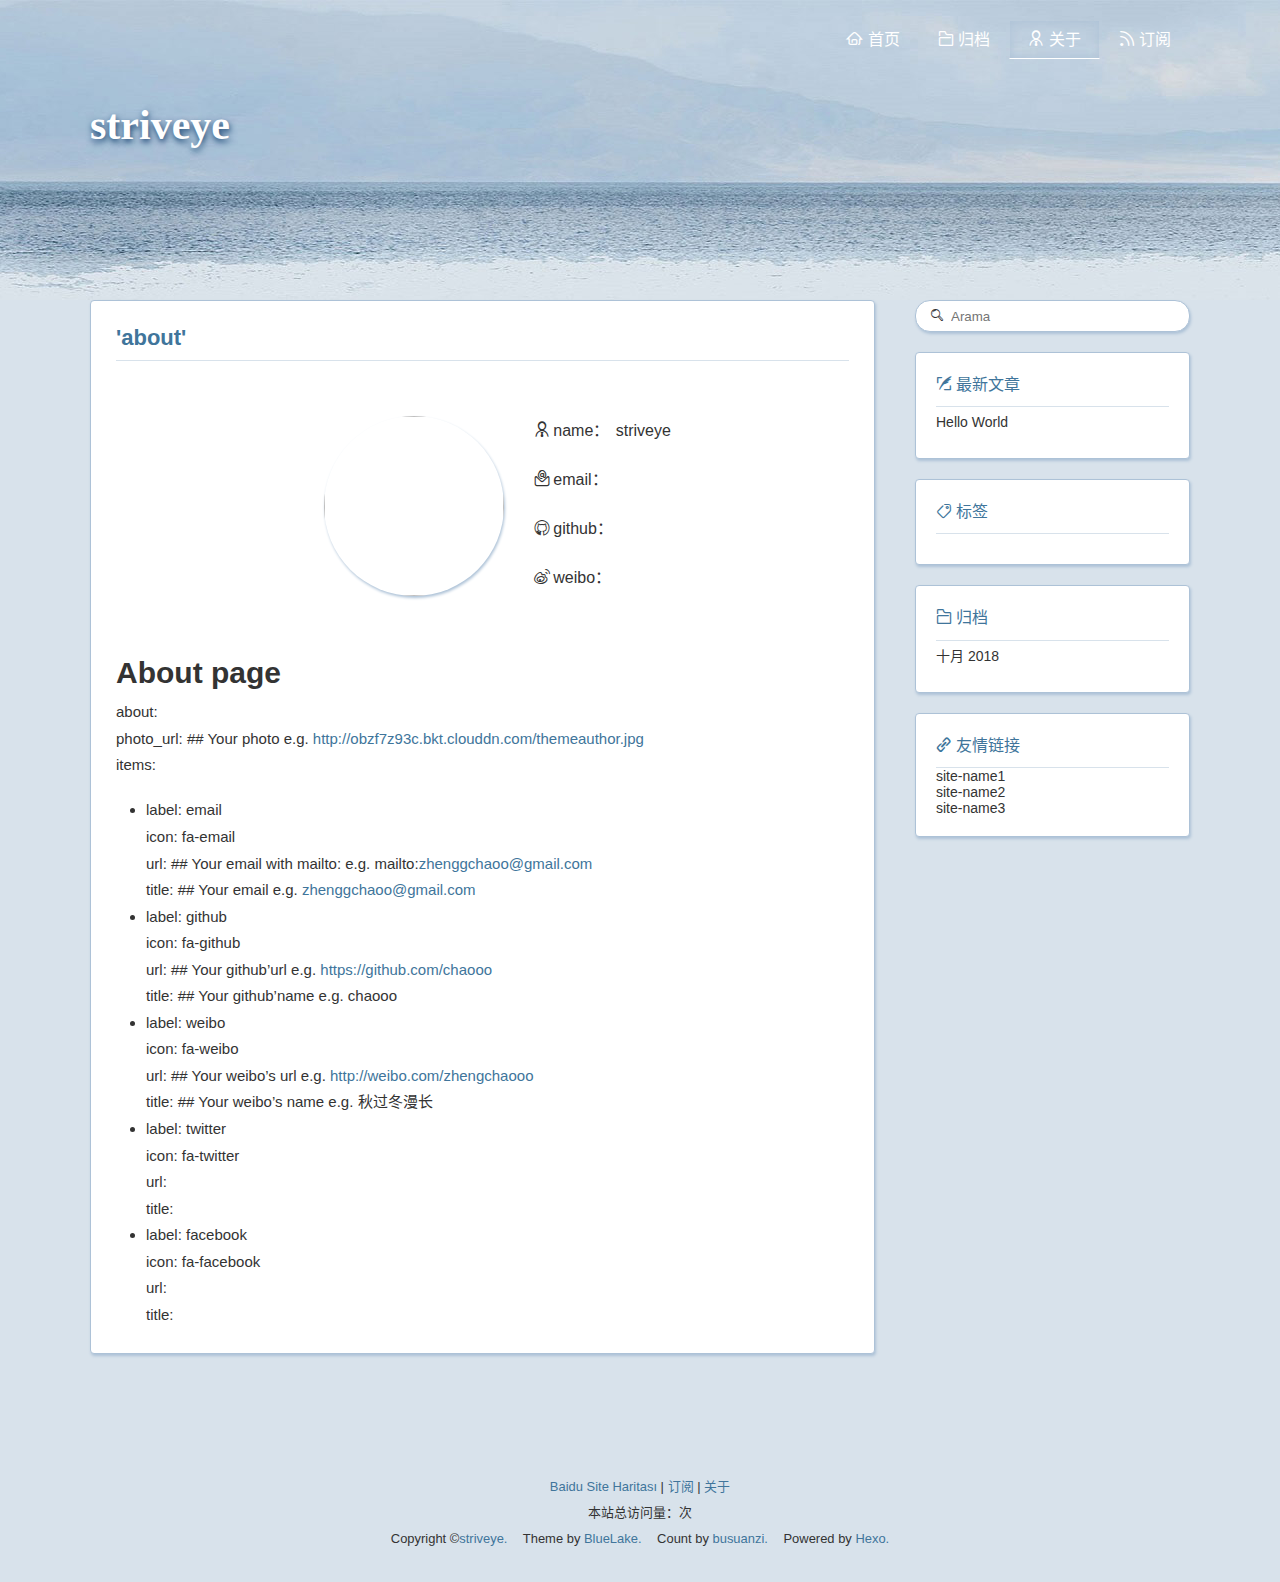
==== about/index.html @ 10cd6c16 "Site updated: 2018-10-19 15:38:02" ====
<!DOCTYPE html><html lang="zh-CN"><head><meta http-equiv="content-type" content="text/html; charset=utf-8"><meta content="width=device-width, initial-scale=1.0, maximum-scale=1.0, user-scalable=0" name="viewport"><meta content="yes" name="apple-mobile-web-app-capable"><meta content="black-translucent" name="apple-mobile-web-app-status-bar-style"><meta content="telephone=no" name="format-detection"><meta name="description"><meta name="keywords" content="java, js, javascript, css, jquery, vue, 算法,"><title>'about' | striveye</title><link rel="stylesheet" type="text/css" href="//fonts.neworld.org/css?family=Source+Code+Pro"><link rel="stylesheet" type="text/css" href="/css/style.css?v=2.0.1"><link rel="stylesheet" type="text/css" href="/css/highlight.css?v=2.0.1"><link rel="Shortcut Icon" href="/favicon.ico"><link rel="bookmark" href="/favicon.ico"><link rel="apple-touch-icon" href="/apple-touch-icon.png"><link rel="apple-touch-icon-precomposed" href="/apple-touch-icon.png"></head><body><div class="body_container"><div id="header"><div class="site-name"><h1 class="hidden">'about'</h1><a id="logo" href="/.">striveye</a><p class="description"></p></div><div id="nav-menu"><a href="/."><i class="fa fa-home"> 首页</i></a><a href="/archives/"><i class="fa fa-archive"> 归档</i></a><a href="/about/" class="current"><i class="fa fa-user"> 关于</i></a><a href="/atom.xml"><i class="fa fa-rss"> 订阅</i></a></div><div id="search-form"><div id="result-mask" class="hide"></div><label><input id="search-key" type="text" autocomplete="off" placeholder="Arama"></label><div id="result-wrap" class="hide"><div id="search-result"></div></div><div class="hide"><template id="search-tpl"><div class="item"><a href="/{path}" title="{title}"><div class="title">{title}</div><div class="time">{date}</div><div class="tags">{tags}</div></a></div></template></div></div></div><div id="layout" class="layout-g"><div class="layout-l"><div class="content_container"><div class="post"><h1 class="post-title">'about'</h1><div class="post-content"><div class="author-page"><a href="javascript:;" class="photo"><img src="http://obzf7z93c.bkt.clouddn.com/themeauthor.jpg"></a><div class="author"><p><i class="fa fa-user">name：</i>striveye</p><p><i class="fa fa-email">email：</i><a target="_blank"></a></p><p><i class="fa fa-github">github：</i><a target="_blank"></a></p><p><i class="fa fa-weibo">weibo：</i><a target="_blank"></a></p></div></div><h1 id="About-page"><a href="#About-page" class="headerlink" title="About page"></a>About page</h1><p>about:<br>  photo_url: ## Your photo e.g. <a href="http://obzf7z93c.bkt.clouddn.com/themeauthor.jpg" target="_blank" rel="noopener">http://obzf7z93c.bkt.clouddn.com/themeauthor.jpg</a><br>  items:</p>
<ul>
<li>label: email<br>icon: fa-email<br>url: ## Your email with mailto: e.g.  mailto:<a href="mailto:zhenggchaoo@gmail.com" target="_blank" rel="noopener">zhenggchaoo@gmail.com</a><br>title: ## Your email e.g.  <a href="mailto:zhenggchaoo@gmail.com" target="_blank" rel="noopener">zhenggchaoo@gmail.com</a></li>
<li>label: github<br>icon: fa-github<br>url: ## Your github’url e.g.  <a href="https://github.com/chaooo" target="_blank" rel="noopener">https://github.com/chaooo</a><br>title: ## Your github’name e.g.  chaooo</li>
<li>label: weibo<br>icon: fa-weibo<br>url: ## Your weibo’s url e.g.  <a href="http://weibo.com/zhengchaooo" target="_blank" rel="noopener">http://weibo.com/zhengchaooo</a><br>title: ## Your weibo’s name e.g.  秋过冬漫长</li>
<li>label: twitter<br>icon: fa-twitter<br>url:<br>title:</li>
<li>label: facebook<br>icon: fa-facebook<br>url:<br>title:</li>
</ul>
</div><div id="comments"></div></div></div></div><div class="layout-r"><div id="sidebar"><div class="search-pla"></div><div class="widget"><div class="widget-title"><i class="fa fa-xie"> 最新文章</i></div><ul class="post-list"><li class="post-list-item"><a class="post-list-link" href="/2018/10/17/hello-world/">Hello World</a></li></ul></div><div class="widget"><div class="widget-title"><i class="fa fa-biao"> 标签</i></div><div class="tagcloud"></div></div><div class="widget"><div class="widget-title"><i class="fa fa-archive"> 归档</i></div><ul class="archive-list"><li class="archive-list-item"><a class="archive-list-link" href="/archives/2018/10/">十月 2018</a></li></ul></div><div class="widget"><div class="widget-title"><i class="fa fa-you"> 友情链接</i></div><ul></ul><a href="http://www.example1.com/" title="site-name1" target="_blank">site-name1</a><ul></ul><a href="http://www.example2.com/" title="site-name2" target="_blank">site-name2</a><ul></ul><a href="http://www.example3.com/" title="site-name3" target="_blank">site-name3</a></div></div></div></div><a id="totop" href="#top"></a><div id="footer"><div class="footer-info"><p><a href="/baidusitemap.xml">Baidu Site Haritası</a> |  <a href="/atom.xml">订阅</a> |  <a href="/about/">关于</a></p><p>本站总访问量：<i id="busuanzi_container_site_pv"><i id="busuanzi_value_site_pv"></i></i>次</p><p><span> Copyright &copy;<a href="/." rel="nofollow">striveye.</a></span><span> Theme by<a rel="nofollow" target="_blank" href="https://github.com/chaooo/hexo-theme-BlueLake"> BlueLake.</a></span><span> Count by<a href="http://busuanzi.ibruce.info/"> busuanzi.</a></span><span> Powered by<a rel="nofollow" target="_blank" href="https://hexo.io"> Hexo.</a></span></p></div></div></div><script src="https://dn-lbstatics.qbox.me/busuanzi/2.3/busuanzi.pure.mini.js" async></script><script type="text/javascript" src="/js/search.json.js?v=2.0.1"></script><script type="text/javascript" src="/js/totop.js?v=2.0.1" async></script><script>window._bd_share_config={"common":{"bdSnsKey":{},"bdText":"","bdMini":"2","bdMiniList":["mshare","weixin","tsina","qzone","linkedin","fbook","twi","print","renren","sqq","evernotecn","bdysc","tqq","tqf","bdxc","kaixin001","tieba","douban","bdhome","thx","ibaidu","meilishuo","mogujie","diandian","huaban","duitang","hx","fx","youdao","sdo","qingbiji","people","xinhua","mail","isohu","yaolan","wealink","ty","iguba","h163","copy"],"bdPic":"","bdStyle":"1","bdSize":"16"},"share":{},"image":{"viewList":["tsina","qzone","weixin","fbook","twi","linkedin","youdao","evernotecn","mshare"],"viewText":"分享到：","viewSize":"16"},"selectShare":{"bdContainerClass":null,"bdSelectMiniList":["tsina","qzone","weixin","fbook","twi","linkedin","youdao","evernotecn","mshare"]}};with(document)0[(getElementsByTagName('head')[0]||head).appendChild(createElement('script')).src='http://bdimg.share.baidu.com/static/api/js/share.js?v=89860593.js?cdnversion='+~(-new Date()/36e5)];
</script></body></html>
---- css/style.css ----
body,dl,dt,dd,ul,ol,li,h1,h2,h3,h4,h5,h6,p,img,blockquote,button,pre,fieldset,form,input,select,option{margin:0;padding:0;border:0}h1,h2,h3,h4,h5,h6{font-weight:bold;overflow:hidden}s,i,u,em{font-style:normal}img,button{border:none}form,input,select,option{outline:none}input:-webkit-autofill{-webkit-box-shadow:0 0 0 1000px #fff inset}div{box-sizing:border-box}a,button.submit{color:#40759b;text-decoration:none;-webkit-transition:all .1s ease-in;-moz-transition:all .1s ease-in;-o-transition:all .1s ease-in;transition:all .1s ease-in}a:focus{outline:none}a:hover,a:active{color:#40759b}.clear{clear:both}.hide{display:none;opacity:0;height:0}blockquote,.stressed{-moz-box-sizing:border-box;box-sizing:border-box;margin:1.5em 0 1.5em 1em;padding:10px;color:#555;border:1px solid #e6e6e6;border-left:5px solid #40759b}strong,b,em{font-weight:bold}.hidden1{display:none}@font-face{font-family:"iconfont";src:url("../iconfont/iconfont.eot?t=1478071541360");src:url("../iconfont/iconfont.eot?t=1478071541360#iefix") format('embedded-opentype'),url("../iconfont/iconfont.woff?t=1478071541360") format('woff'),url("../iconfont/iconfont.ttf?t=1478071541360") format('truetype'),url("../iconfont/iconfont.svg?t=1478071541360#iconfont") format('svg')}.fa{font-size:16px;font-style:normal;}.fa:before{font-family:"iconfont" !important;-webkit-font-smoothing:antialiased;-moz-osx-font-smoothing:grayscale;text-rendering:auto}.fa-home:before{content:"\e001"}.fa-gui:before{content:"\e002"}.fa-user:before{content:"\e003"}.fa-rss:before{content:"\e004"}.fa-rili:before{content:"\e005"}.fa-commt:before{content:"\e006"}.fa-sou:before{content:"\e007"}.fa-biao:before{content:"\e008"}.fa-fei:before{content:"\e009"}.fa-archive:before{content:"\e00a"}.fa-you:before{content:"\e00b"}.fa-huo:before{content:"\e00c"}.fa-hit:before{content:"\e00d"}.fa-right:before{content:"\e00e"}.fa-left:before{content:"\e00f"}.fa-xie:before{content:"\e010"}.fa-empty:before{content:"\e011"}.fa-weibo:before{content:"\e012"}.fa-weixin:before{content:"\e013"}.fa-github:before{content:"\e014"}.fa-email:before{content:"\e015"}body{font-family:"Source Code Pro",Tahoma,"Helvetica Neue",Helvetica,"Hiragino Sans GB","Microsoft YaHei Light","Microsoft YaHei","Source Han Sans CN","WenQuanYi Micro Hei",Arial,sans-serif;-webkit-font-smoothing:antialiased;-moz-osx-font-smoothing:grayscale;font-size:14px;color:#333;width:100%;height:100%;background:#d8e2eb url("../img/bg.jpg") no-repeat top center}.layout-g{letter-spacing:-.31em;*letter-spacing:normal;word-spacing:-.43em;*word-spacing:-.43em;text-rendering:optimizespeed;display:-webkit-flex;-webkit-flex-flow:row wrap;display:-ms-flexbox;-ms-flex-flow:row wrap;-ms-align-content:flex-start;-webkit-align-content:flex-start}.layout-l,.layout-r{display:inline-block;*display:inline;zoom:1;letter-spacing:normal;word-spacing:normal;vertical-align:top;text-rendering:auto}.layout-l{width:75%;*width:74.969%}.layout-r{width:25%;*width:24.969%}.body_container{padding:0 50px;max-width:1200px;margin:0 auto}.content_container{padding-right:40px}#header{text-align:left;position:relative;min-height:300px;}#header .site-name{padding-top:100px;}#header .site-name h1{padding:0;margin:0;height:0;overflow:hidden}#header .site-name .description{padding:.6em 0 0;color:#fff;text-shadow:1px 2px 3px #113f6e;white-space:normal;word-wrap:break-word;line-height:26px}#logo{font:bold 42px/1.2 "宋体";white-space:nowrap;color:#fff;text-shadow:1px 3px 6px #113f6e}#nav-menu{margin:20px 0;padding:0;position:absolute;right:0;top:0;}#nav-menu a{display:inline-block;padding:3px 18px 3px;line-height:30px;color:#fff;font-size:16px;border:1px solid transparent;}#nav-menu a:hover,#nav-menu a.current{border-bottom:1px solid #fff;-webkit-box-shadow:0 0 10px #adc2d7 inset;box-shadow:0 0 10px #adc2d7 inset}#sidebar{word-wrap:break-word;-webkit-transition:all .6s ease-in-out;transition:all .6s ease-in-out;}#sidebar .widget{margin-bottom:20px;padding:10px 20px 20px 20px;border-radius:4px;-webkit-box-shadow:1px 2px 3px #adc2d7;box-shadow:1px 2px 3px #adc2d7;border:1px solid #adc2d7;background:#fff;}#sidebar .widget a{color:#333;}#sidebar .widget a:hover{color:#40759b;text-decoration:underline}#sidebar .widget .widget-title,#sidebar .widget .comments-title{color:#40759b;line-height:2.7;margin-top:0;font-size:16px;border-bottom:1px solid #d8e2eb;display:block;font-weight:normal}#sidebar .widget .tagcloud{margin-top:10px;}#sidebar .widget .tagcloud a{line-height:1.5;padding:5px}#sidebar .widget ul,#sidebar .widget ol{list-style:none;padding:0;}#sidebar .widget ul li,#sidebar .widget ol li{list-style:none;margin:5px 0;line-height:1.5;overflow:hidden;white-space:nowrap;text-overflow:ellipsis}#sidebar .widget .category-list-count{padding-left:5px;color:#40759b;}#sidebar .widget .category-list-count:before{content:"("}#sidebar .widget .category-list-count:after{content:")"}#sidebar .search-pla{display:block;height:52px}#search-form{position:absolute;bottom:-52px;right:0;padding:20px 0;color:#333;width:25%;}#search-form label{position:relative;display:block;margin:0;width:100%;height:100%;}#search-form label:before{font-family:"iconfont" !important;content:'\e007';position:absolute;left:15px;top:9px}#search-form input{box-sizing:border-box;height:32px;padding:7px 11px 7px 35px;line-height:16px;width:100%;border-radius:15px;background:#fff;-webkit-box-shadow:1px 2px 3px #adc2d7;box-shadow:1px 2px 3px #adc2d7;border:1px solid #adc2d7}#result-wrap{position:absolute;top:56px;width:120%;left:-50px;box-sizing:content-box;padding:20px;background:#fff;color:#333;border-radius:4px;-webkit-box-shadow:1px 2px 3px #adc2d7;box-shadow:1px 2px 3px #adc2d7;border:1px solid #adc2d7;}#result-wrap:before{content:'';position:absolute;display:inline-block;border-width:0 12px 12px 12px;border-style:solid;border-color:#adc2d7 transparent;left:56px;top:-12px}#result-wrap:after{content:'';position:absolute;display:inline-block;border-width:0 12px 12px 12px;border-style:solid;border-color:#fff transparent;left:56px;top:-10px}#result-mask{position:fixed;left:0;top:0}#search-result{width:100%;box-sizing:content-box;padding-right:20px;margin-right:-20px;max-height:400px;overflow-y:auto;}#search-result .tips{text-align:center;}#search-result .tips .fa{font-size:60px;color:#b3d2ef}#search-result .item{border-top:1px solid #d8e2eb;padding:8px 0;}#search-result .item:first-child{border-top:none}#search-result .item a:hover{text-decoration:none}#search-result .item .title{white-space:nowrap;line-height:1.8;overflow:hidden;white-space:nowrap;text-overflow:ellipsis;font-size:14px;color:#40759b;}#search-result .item .title:hover{text-decoration:underline}#search-result .item .time{text-align:right;font-size:12px}#search-result .item .tags{overflow:hidden;white-space:nowrap;text-overflow:ellipsis;}#search-result .item .tags span{display:inline-block;margin-right:5px;font-size:12px;}#search-result .item .tags span:before{font-family:"iconfont" !important;content:'\e008'}.post{padding:25px;background:#fff;border-radius:4px;-webkit-box-shadow:1px 2px 3px #adc2d7;box-shadow:1px 2px 3px #adc2d7;border:1px solid #adc2d7;margin-bottom:40px;}.post .post-title{margin:0;color:#40759b;text-align:left;border-bottom:1px solid #d8e2eb;padding-bottom:10px;font-weight:bold;font-size:22px;line-height:1.1;}.post .post-title a{color:#40759b;}.post .post-title a:hover{text-decoration:underline}.post .post-meta{padding:0;margin:10px 0 0;color:#333;font-size:14px;line-height:24px;min-height:24px;text-indent:.15em;}.post .post-meta:after{content:'';display:table;clear:both}.post .post-meta span{display:inline-block;height:16px;line-height:16px;margin-right:2px;}.post .post-meta span:after{content:' | '}.post .post-meta span:last-child:after{content:' '}.post .post-meta a{color:#40759b}.post .post-meta a:hover{color:#40759b;border-bottom:1px solid #40759b}.post .post-meta .category:before{font-family:"iconfont" !important;content:"\e002";padding-right:.3em}.post .post-meta .date:before{font-family:"iconfont" !important;content:"\e005";padding-right:.3em}.post .post-meta #busuanzi_value_page_pv{height:16px;line-height:16px;}.post .post-meta #busuanzi_value_page_pv:before{font-family:"iconfont" !important;content:"\e00d";padding-right:.3em}.post .comment-count{float:right;display:inline-block;text-indent:.15em;}.post .comment-count:before{vertical-align:bottom;font-family:"iconfont" !important;content:"\e006";padding-right:.3em}.post .comment-count:hover{color:#40759b;border-bottom:1px solid #40759b}.post .comment-count span:after{content:'';display:none}.post .post-content{clear:left;font-size:15px;line-height:1.77;color:#333;padding-top:15px;text-align:justify;text-justify:distribute;word-break:normal;}.post .post-content h2{font-size:18px}.post .post-content h3{font-size:16px}.post .post-content h4{font-size:14px}.post .post-content h5{font-size:13px}.post .post-content h6{font-size:12px}.post .post-content p{margin:0 0 1.234em;}.post .post-content p code{margin:0 5px;padding:0 5px;font-family:Source Code Pro,Monaco,Menlo,Consolas,monospace;color:#4d4d4c;background:#eee;font-size:.95em}.post .post-content p a{color:#40759b;padding-bottom:2px;word-break:break-all;}.post .post-content p a:hover{text-decoration:underline}.post .post-content p .caption{color:#40759b;display:block;font-size:.9em;margin-top:.1em;position:relative;text-align:center}.post .post-content blockquote p,.post .post-content .stressed p{margin:0}.post .post-content img{max-width:100%;padding:.5em 0;margin:auto;display:block}.post .post-content hr{margin:2.4em auto;border:none;border-top:1px solid #d8e2eb;position:relative}.post .post-content ul,.post .post-content ol{margin:0;padding:0 0 0 2em;}.post .post-content ul code,.post .post-content ol code{margin:0 5px;padding:0 5px;font-family:Source Code Pro,Monaco,Menlo,Consolas,monospace;color:#4d4d4c;background:#eee;font-size:.95em}.post .post-content ul a,.post .post-content ol a{color:#40759b;padding-bottom:2px;word-break:break-all;}.post .post-content ul a:hover,.post .post-content ol a:hover{text-decoration:underline}.post .tags{padding-bottom:.5em;text-align:right;}.post .tags a{margin-right:.5em;}.post .tags a:before{font-family:"iconfont" !important;content:"\e008";padding-right:.3em}.post .post-share::after{content:' ';display:block;clear:both}.post-archive{font-size:15px;line-height:2;padding:2em 0;}.post-archive ul,.post-archive ol,.post-archive li{list-style:none}.post-archive h2{margin:0 0 15px -51px;font-weight:bold;font-size:24px;letter-spacing:-1px;background:#d8e2eb;height:100px;width:100px;border-radius:50%;text-align:center;line-height:100px;color:#5483b1;}.post-archive h2:before{font-family:"iconfont" !important;font-weight:normal;content:"\e005";margin-right:.1em}.archive-wrap{position:relative;border-left:2px solid #d8e2eb;margin-left:140px;padding:3em 0;}.archive-wrap.tag-cat{margin-left:60px}.archive-wrap:before,.archive-wrap:after{content:'';position:absolute;left:-6px;width:10px;height:10px;border-radius:50%;background:#d8e2eb}.archive-wrap:before{top:0}.archive-wrap:after{bottom:0}.archive-wrap .listing li{margin-bottom:50px;position:relative;}.archive-wrap .listing li a{color:#333;}.archive-wrap .listing li a:hover{color:#5483b1}.archive-wrap .listing li a:before{content:'';position:absolute;z-index:1;left:-11px;bottom:-10px;width:20px;height:20px;border-radius:50%;background:#fff;border:1px solid #d8e2eb;-webkit-box-shadow:0 0 4px #d8e2eb inset;box-shadow:0 0 4px #d8e2eb inset}.archive-wrap .listing li a:after{content:'';position:absolute;z-index:2;left:-5px;bottom:-4px;width:10px;height:10px;border-radius:50%;background:#d8e2eb;-webkit-box-shadow:0 0 3px #d8e2eb inset;box-shadow:0 0 3px #d8e2eb inset}.archive-wrap .listing li:hover a:before{border:1px solid #5483b1;-webkit-box-shadow:0 0 4px #5483b1 inset;box-shadow:0 0 4px #5483b1 inset}.archive-wrap .listing li:hover a:after{background:#5483b1}.archive-wrap .listing li:hover .tite{border-bottom:1px solid #5483b1;}.archive-wrap .listing li:hover .tite:after{background:#5483b1}.archive-wrap .listing li:hover .date{border:1px solid #5483b1}.archive-wrap .tite{position:relative;bottom:-4px;display:inline-block;border-bottom:1px solid #d8e2eb;line-height:1.2em;padding:0 30px;max-width:100%;box-sizing:border-box;}.archive-wrap .tite:after{content:'';position:absolute;right:0;bottom:-4px;width:8px;height:8px;border-radius:50%;background:#d8e2eb}.archive-wrap .date{position:absolute;left:-112px;width:100px;bottom:0;height:30px;line-height:30px;text-align:center;border-radius:15px 30px 0 15px;border:1px solid #d8e2eb;-webkit-box-shadow:0 0 4px #d8e2eb inset;box-shadow:0 0 4px #d8e2eb inset}#footer{width:100%;margin-top:50px;padding:30px 0;}#footer .footer-info{line-height:2;color:#333;text-align:center;font-size:.925em;}#footer .footer-info a{color:#40759b;margin:0 6px}#footer .footer-info span{margin:0 6px}#footer .footer-info .fa{display:inline-block;margin:0 6px 0 0;padding:0 2px;}#footer .footer-info .fa.fa-github{color:#000;}#footer .footer-info .fa.fa-github:hover{color:#4078c0}#footer .footer-info .fa.fa-weibo{color:#e6162d;}#footer .footer-info .fa.fa-weibo:hover{color:#f93}#footer .footer-info .fa.fa-email{color:#756e78;}#footer .footer-info .fa.fa-email:hover{color:#000}#footer .footer-info p a{margin:0}.page-navigator{list-style:none;padding:0 0 25px 0;font-size:14px;text-align:center;}.page-navigator .space{border:none;padding:5px 5px}.page-navigator .current{background:#fff;}.page-navigator .current:hover{border-bottom-color:#adc2d7}.page-navigator .page-number,.page-navigator .extend{display:inline-block;margin:0 5px 5px 0}.page-navigator a,.page-navigator span{display:inline-block;height:25px;line-height:25px;padding:5px 9px;text-align:center;-webkit-box-shadow:1px 2px 3px #adc2d7;box-shadow:1px 2px 3px #adc2d7;border:1px solid #adc2d7;}.page-navigator a:hover,.page-navigator span:hover{border-bottom-color:#fff}.page-navigator a.prev:before,.page-navigator span.prev:before{font-family:"iconfont" !important;content:"\e00f";padding-right:.3em}.page-navigator a.next:after,.page-navigator span.next:after{font-family:"iconfont" !important;content:"\e00e";padding-left:.3em}.label-title{margin-top:1.1em;font-size:22px;color:#333;font-weight:bold;}.label-title .fa{display:inline-block;background:#f2f7fb;color:#5483b1;padding:0 10px;border-radius:30px 0 0 30px;margin:0 5px;font-size:20px}.readmore a{font-size:14px;color:#40759b;margin:-20px 0 0;padding:5px 10px;float:right;}.readmore a:after{content:">>";padding-left:.15em}.readmore a:hover{-webkit-box-shadow:0 -1px 4px #5483b1 inset;box-shadow:0 -1px 4px #5483b1 inset}.post-nav{overflow:hidden;margin-top:15px;margin-bottom:20px;padding:10px;white-space:nowrap;border-top:1px solid #d8e2eb;}.post-nav a{display:inline-block;max-width:49%;line-height:25px;font-size:15px;color:#555;border-bottom:none;position:relative;white-space:normal;box-sizing:border-box;text-decoration:underline;}.post-nav a.pre{float:left;padding-left:1.2em;}.post-nav a.pre:before{position:absolute;left:0;top:0;font-family:"iconfont" !important;content:"\e00f";padding-right:.3em}.post-nav a:hover{color:#40759b}.post-nav a.next{float:right;text-align:right;padding-right:1.2em;}.post-nav a.next:after{position:absolute;right:0;top:0;font-family:"iconfont" !important;content:"\e00e";padding-left:.3em}#totop{position:fixed;right:50px;bottom:50px;display:block;visibility:hidden;width:32px;height:54px;line-height:56px;overflow:hidden;color:#40759b;text-align:center;text-shadow:0 2px 2px #40759b;opacity:0;-webkit-transition:visibility .6s cubic-bezier(.6,.04,.98,.335),opacity .6s cubic-bezier(.6,.04,.98,.335),-webkit-transform .6s cubic-bezier(.6,.04,.98,.335);-moz-transition:visibility .6s cubic-bezier(.6,.04,.98,.335),opacity .6s cubic-bezier(.6,.04,.98,.335),-moz-transform .6s cubic-bezier(.6,.04,.98,.335);transition:visibility .6s cubic-bezier(.6,.04,.98,.335),opacity .6s cubic-bezier(.6,.04,.98,.335),transform .6s cubic-bezier(.6,.04,.98,.335);}#totop:before{font-family:"iconfont" !important;content:'\e00c';font-size:54px;margin-left:-.2em}#totop.launch{opacity:0;-webkit-transform:translateY(-500px);-moz-transform:translateY(-500px);-ms-transform:translateY(-500px);transform:translateY(-500px);pointer-events:none}#totop.show{visibility:visible;opacity:1}.author-page{padding:40px 0 20px 0;text-align:center;}.author-page:after{content:"";clear:both;display:block}.author-page .photo{display:inline-block;vertical-align:top;box-sizing:content-box;padding:0 30px 30px 30px;width:180px;height:180px;}.author-page .photo img{width:100%;height:100%;padding:0;margin:0;border-radius:50%;-webkit-box-shadow:1px 2px 3px #adc2d7;box-shadow:1px 2px 3px #adc2d7}.author-page .author{font-size:16px;white-space:nowrap;display:inline-block;vertical-align:top;text-align:left;}.author-page .author .fa{margin-right:.4em;}.author-page .author .fa:before{margin-right:.2em}#toc li{font-weight:bold}#toc .toc-child{margin-left:.6em;padding-left:0;}#toc .toc-child li{font-weight:normal}#toc .toc-child li:first-of-type{margin-top:0}#toc .toc-child li:last-of-type{margin-bottom:0}.fixed{position:fixed;top:0}.fixed.scroll{overflow-y:scroll;max-height:100%}table,tbody,tr,th,td{border-collapse:collapse;box-sizing:border-box;border-spacing:0;cellspacing:0;cellpadding:0;padding:0;margin:0}table{margin:auto auto 15px;width:100%;background:transparent;overflow-x:auto;display:block;}table th{font-weight:bold;padding:5px 10px;border:1px solid #d8e2eb;border-bottom-width:2px}table tr:nth-child(2n){background:#f4fcff}table td{padding:5px 10px;border:1px solid #d8e2eb}@media print,screen and (max-width:56.25em){.body_container{padding:0 30px}.content_container{padding-right:20px}#sidebar .widget{margin-bottom:15px}.post{padding:20px}}@media print,screen and (max-width:48em){.layout-l{width:100%}.layout-r{width:100%}#toc{display:none}#sidebar .search-pla{display:none}#search-form{position:relative;bottom:0;width:100%;}#search-form label{color:#fff}#search-form input{color:#fff;background:transparent;border:1px solid #e2eaf1;-webkit-box-shadow:0 0 10px #adc2d7 inset;box-shadow:0 0 10px #adc2d7 inset;}#search-form input:-ms-input-placeholder{color:#fff}#search-form input:-moz-placeholder{color:#fff}#search-form input::-moz-placeholder{color:#fff}#search-form input::-webkit-input-placeholder{color:#fff}#nav-menu{position:relative;text-align:center;}#nav-menu a{padding:0 15px;line-height:27px;height:27px;font-size:13px}.site-name{margin-bottom:20px;text-align:center}.content_container{padding-right:0}.body_container{padding:0 20px}.post{padding:15px}.post-title{font-size:20px}#sidebar .widget{padding:5px 15px 15px 15px}.hidden_mid_and_down{display:none !important}.post-archive{padding:1em 0}.archive-wrap{margin-left:110px;}.archive-wrap.tag-cat{margin-left:30px}.archive-wrap .tite{padding:0 20px}.author-page .author{font-size:14px}#result-wrap{width:60%;left:0}}@media print,screen and (max-width:35.5em){.content_container{padding-right:0}.body_container{padding:0 20px}.post-archive{padding:.6em 0}.archive-wrap{margin-left:60px;}.archive-wrap.tag-cat{margin-left:10px}.archive-wrap .listing li{margin-bottom:30px}.archive-wrap .tite{padding:0 15px;font-size:14px}.archive-wrap .date{left:-62px;width:60px;border-radius:15px 15px 0 15px;font-size:12px}}@media print,screen and (max-width:25em){#nav-menu a{padding:0 10px 0 8px;}#nav-menu a i.fa{font-size:14px}.post .post-title{font-size:18px}.post-archive{padding:0}.archive-wrap{margin-left:56px;}.archive-wrap.tag-cat{margin-left:0}.archive-wrap .tite{padding:0 5px 0 10px}.author-page .author{font-size:12px}.author-page .photo{padding:0 0 30px 0}#result-wrap{width:90%;left:0}}#ds-recent-comments li.ds-comment{border:none !important;border-bottom:1px dashed #d8e2eb !important}#ds-reset a:hover{color:#40759b !important}#ds-reset .ds-post-button{background:#40759b !important;}#ds-reset .ds-post-button:hover{background:#608cb7 !important}
---- css/highlight.css ----
pre{width:100%;position:relative;border:none;padding:0;margin:0;}pre code{display:block;box-sizing:border-box;overflow-x:auto;font-family:Source Code Pro,Monaco,Menlo,Consolas,monospace;margin:1.2em 0;padding:15px 15px 10px 15px;line-height:1.2em;width:100%;border-radius:5px;box-shadow:1px 1px 2px rgba(0,0,0,0.125);font-size:13px;color:#333;background:#f7f8f8}figure.highlight,.codeblock{background:#f7f8f8;margin:10px 0;line-height:1.1em;padding-top:15px;margin:1em 0;border-radius:5px;box-shadow:1px 1px 2px rgba(0,0,0,0.125);}figure.highlight figcaption,.codeblock figcaption{font-size:13px;padding:0 15px 20px;margin:0;background:#f7f8f8;color:#999;}figure.highlight figcaption a,.codeblock figcaption a{float:right;color:#40759b;font-weight:bold}figure.highlight table,.codeblock table{width:100%;margin:0;padding-bottom:10px;border-collapse:collapse;position:relative;display:block;overflow-x:auto}figure.highlight pre,.codeblock pre,figure.highlight .gutter,.codeblock .gutter,figure.highlight .code,.codeblock .code,figure.highlight .tag,.codeblock .tag{background-color:inherit;font-family:Source Code Pro,Monaco,Menlo,Consolas,monospace;border:none;padding:0;margin:0;cursor:text}figure.highlight .gutter,.codeblock .gutter,figure.highlight .code,.codeblock .code{vertical-align:top}figure.highlight.plain .gutter,.codeblock.plain .gutter{display:none}figure.highlight .gutter,.codeblock .gutter{background:#f7f8f8;border-right:1px solid #e6e6e6;padding:.3em 15px;}figure.highlight .gutter .line,.codeblock .gutter .line{color:#aaa}figure.highlight .line,.codeblock .line{font-size:13px;color:#333;}figure.highlight .line.marked,.codeblock .line.marked{background:#f5e3de}figure.highlight .code,.codeblock .code{padding:.3em 15px .3em 1em;width:100%}.gist .line,.gist .line-number{font-family:Source Code Pro,Monaco,Menlo,Consolas,monospace;font-size:1em;margin:0 0 5px 0}.highlight .comment,.highlight .title{color:#888}.highlight .meta,.highlight .tag{color:#324977}.highlight .attr{color:#118a04}.highlight .string,.highlight .value,.highlight .inheritance,.highlight .header,.highlight .ruby .symbol,.highlight .xml .cdatabody{color:#920000}.highlight .keyword,.highlight .javascript .function{color:#ec25ec}.highlight .number,.highlight .preprocessor,.highlight .built_in,.highlight .literal,.highlight .params,.highlight .constant{color:#fb6a00}.highlight.apacheconf .code .common,.highlight.apacheconf .code .nomarkup,.highlight.apacheconf .code .attribute,.highlight.apacheconf .code .variable,.highlight.apacheconf .code .cbracket,.highlight.apacheconf .code .keyword{color:#0086b3}.highlight.apacheconf .code .sqbracket{color:#df5000}.highlight.apacheconf .code .section,.highlight.apacheconf .code .tag{color:#63a35c}.highlight.bash .code .literal,.highlight.bash .code .built_in{color:#0086b3}.highlight.bash .code .title{color:#795da3}.highlight.bash .code .shebang{color:#969896}.highlight.bash .code .variable{color:#333}.highlight.coffeescript .code .subst,.highlight.coffeescript .code .regexp,.highlight.coffeescript .code .attribute{color:#df5000}.highlight.coffeescript .code .literal,.highlight.coffeescript .code .built_in,.highlight.coffeescript .code .number{color:#0086b3}.highlight.coffeescript .code .title{color:#795da3}.highlight.coffeescript .code .reserved,.highlight.coffeescript .code .attribute{color:#1d3e81}.highlight.cpp .code .number,.highlight.c .code .number,.highlight.cpp .code .built_in,.highlight.c .code .built_in{color:#0086b3}.highlight.cpp .code .preprocessor,.highlight.c .code .preprocessor{color:#df5000}.highlight.cpp .code .title,.highlight.c .code .title{color:#795da3}.highlight.cpp .code .meta-keyword,.highlight.c .code .meta-keyword{color:#a71d5d}.highlight.cs .code .preprocessor,.highlight.cs .code .preprocessor .keyword{color:#333}.highlight.cs .code .xmlDocTag,.highlight.cs .code .doctag{color:#63a35c}.highlight.cs .code .number,.highlight.cs .code .built_in{color:#0086b3}.highlight.cs .code .title{color:#795da3}.highlight.css .code .id,.highlight.css .code .class,.highlight.css .code .pseudo,.highlight.css .code .selector-pseudo{color:#795da3}.highlight.css .code .attr_selector,.highlight.css .code .value{color:#333}.highlight.css .code .attribute,.highlight.css .code .hexcolor,.highlight.css .code .number,.highlight.css .code .function{color:#0086b3}.highlight.css .code .at_rule,.highlight.css .code .important,.highlight.css .code .meta{color:#a71d5d}.highlight.css .code .tag,.highlight.css .code .selector-tag{color:#63a35c}.highlight.diff .code .deletion{color:#bd2c00;background-color:#ffecec}.highlight.diff .code .addition{color:#55a532;background-color:#eaffea}.highlight.http .code .literal{color:#0086b3}.highlight.http .code .request{color:#a71d5d}.highlight.http .code .attribute,.highlight.http .code attr{color:#183691}.highlight.ini .code .value,.highlight.ini .code .keyword{color:#333}.highlight.ini .code .setting,.highlight.ini .code .attr{color:#a71d5d}.highlight.ini .code .chunk,.highlight.ini .code .meta{color:#795da3;font-weight:bold}.highlight.ini .code .title,.highlight.ini .code .section{color:#795da3}.highlight.js .code .tag .title{color:#333}.highlight.js .code .regexp{color:#df5000}.highlight.js .code .javadoc{color:#969896}.highlight.js .code .literal,.highlight.js .code .number{color:#0086b3}.highlight.js .code .built_in,.highlight.js .code .title{color:#795da3}.highlight.js .code .tag,.highlight.js .code .javadoctag{color:#a71d5d}.highlight.java .code .title{color:#795da3}.highlight.java .code .number{color:#0086b3}.highlight.java .code .javadoc{color:#969896}.highlight.java .code .params{color:#1d3e81}.highlight.java .code .meta,.highlight.java .code .annotation,.highlight.java .code .javadoctag{color:#a71d5d}.highlight.mak .code .title{color:#795da3}.highlight.mak .code .constant{color:#333}.highlight.mak .code .keyword,.highlight.mak .code .meta-keyword{color:#0086b3}.highlight.json .code .attribute{color:#183691}.highlight.json .code .number,.highlight.json .code .literal{color:#0086b3}.highlight.md .code .link_url,.highlight.md .code .link{text-decoration:underline}.highlight.md .code .link_reference,.highlight.md .code .symbol,.highlight.md .code .code{color:#0086b3}.highlight.md .code .value,.highlight.md .code .link_label,.highlight.md .code .strong,.highlight.md .code .emphasis,.highlight.md .code .blockquote,.highlight.md .code .quote,.highlight.md .code .section{color:#183691}.highlight.nginx .code .title,.highlight.nginx .code .attribute{color:#a71d5d}.highlight.nginx .code .built_in,.highlight.nginx .code .literal{color:#0086b3}.highlight.nginx .code .regexp{color:#183691}.highlight.nginx .code .variable{color:#333}.highlight.objectivec .code .title{color:#795da3}.highlight.objectivec .code .preprocessor,.highlight.objectivec .code .meta{color:#a71d5d;}.highlight.objectivec .code .preprocessor .title,.highlight.objectivec .code .meta .title{color:#df5000}.highlight.objectivec .code .literal,.highlight.objectivec .code .number,.highlight.objectivec .code .built_in{color:#0086b3}.highlight.objectivec .code .meta-string{color:#183691}.highlight.perl .code .title{color:#795da3}.highlight.perl .code .regexp{color:#df5000}.highlight.perl .code .sub{color:#795da3}.highlight.php .code .title{color:#795da3}.highlight.php .code .regexp{color:#df5000}.highlight.php .code .phpdoc,.highlight.php .code .doctag{color:#a71d5d}.highlight.php .code .literal,.highlight.php .code .number{color:#0086b3}.highlight.python .code .number{color:#0086b3}.highlight.python .code .decorator,.highlight.python .code .title,.highlight.python .code .meta{color:#795da3}.highlight.ruby .code .prompt,.highlight.ruby .code .constant,.highlight.ruby .code .number,.highlight.ruby .code .subst .keyword,.highlight.ruby .code .symbol{color:#0086b3}.highlight.ruby .code .parent,.highlight.ruby .code .title{color:#795da3}.highlight.sql .code .number{color:#0086b3}.highlight.sql .code .built_in{color:#a71d5d}.highlight.xml .code .tag{color:#333}.highlight.xml .code .value{color:#183691}.highlight.xml .code .title,.highlight.xml .code .name{color:#63a35c}.highlight.xml .code .attribute,.highlight.xml .code .attr{color:#795da3}.highlight.puppet .code .title{color:#795da3}.highlight.puppet .code .name{color:#a71d5d}.highlight.puppet .code .function{color:#0086b3}.highlight.puppet .code .attr{color:#0086b3}.highlight.less .code .number,.highlight.less .code .hexcolor,.highlight.less .code .function,.highlight.less .code .attribute{color:#0086b3}.highlight.less .code .id,.highlight.less .code .pseudo,.highlight.less .code .class,.highlight.less .code .selector-id,.highlight.less .code .selector-class,.highlight.less .code .selector-tag{color:#795da3}.highlight.less .code .tag,.highlight.less .code .at_rule{color:#a71d5d}.highlight.less .code .built_in{color:#df5000}.highlight.sass .code .number,.highlight.sass .code .hexcolor,.highlight.sass .code .function,.highlight.sass .code .attribute{color:#0086b3}.highlight.sass .code .tag,.highlight.sass .code .selector-tag{color:#63a35c}.highlight.sass .code .built_in{color:#df5000}.highlight.sass .code .tag,.highlight.sass .code .at_rule,.highlight.sass .code .important{color:#a71d5d}.highlight.sass .code .id,.highlight.sass .code .pseudo,.highlight.sass .code .class,.highlight.sass .code .preprocessor,.highlight.sass .code .selector-class,.highlight.sass .code .selector-id{color:#795da3}.highlight.sass .code .variable{color:#333}.highlight.stylus .code .tag,.highlight.stylus .code .selector-tag{color:#63a35c}.highlight.stylus .code .at_rule{color:#a71d5d}.highlight.stylus .code .class,.highlight.stylus .code .id,.highlight.stylus .code .pseudo,.highlight.stylus .code .title,.highlight.stylus .code .selector-id,.highlight.stylus .code .selector-pseudo,.highlight.stylus .code .selector-class{color:#795da3}.highlight.stylus .code .number,.highlight.stylus .code .hexcolor,.highlight.stylus .code .attribute,.highlight.stylus .code .params{color:#0086b3}.highlight.go .code .built_in,.highlight.go .code .constant{color:#0086b3}.highlight.go .code .typename{color:#a71d5d}.highlight.swift .code .preprocessor{color:#a71d5d}.highlight.swift .code .title{color:#795da3}.highlight.swift .code .built_in,.highlight.swift .code .number,.highlight.swift .code .type{color:#0086b3}.highlight.yml .code .number{color:#fb6a00}.highlight.yml .code .line,.highlight.yml .code .attr{color:#795da3}.highlight.yml .code .line,.highlight.yml .code .string,.highlight.yml .code .type,.highlight.yml .code .literal,.highlight.yml .code .meta{color:#920000}
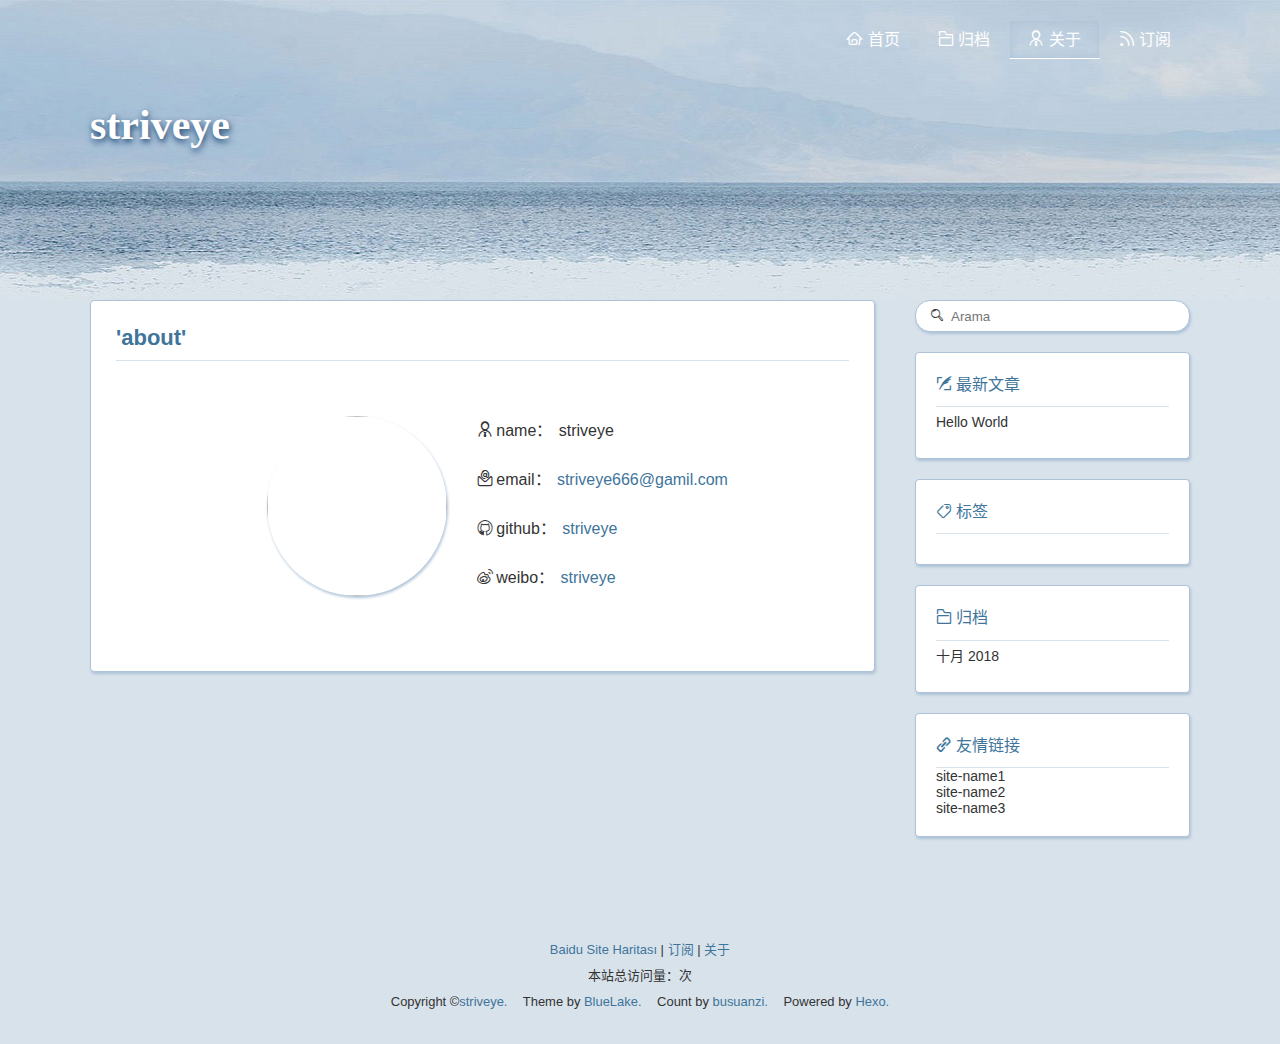
==== commit 364831a8: "Site updated: 2018-12-08 19:02:35" ====
--- a/about/index.html
+++ b/about/index.html
@@ -1,10 +1,9 @@
-<!DOCTYPE html><html lang="zh-CN"><head><meta http-equiv="content-type" content="text/html; charset=utf-8"><meta content="width=device-width, initial-scale=1.0, maximum-scale=1.0, user-scalable=0" name="viewport"><meta content="yes" name="apple-mobile-web-app-capable"><meta content="black-translucent" name="apple-mobile-web-app-status-bar-style"><meta content="telephone=no" name="format-detection"><meta name="description"><meta name="keywords" content="java, js, javascript, css, jquery, vue, 算法,"><title>'about' | striveye</title><link rel="stylesheet" type="text/css" href="//fonts.neworld.org/css?family=Source+Code+Pro"><link rel="stylesheet" type="text/css" href="/css/style.css?v=2.0.1"><link rel="stylesheet" type="text/css" href="/css/highlight.css?v=2.0.1"><link rel="Shortcut Icon" href="/favicon.ico"><link rel="bookmark" href="/favicon.ico"><link rel="apple-touch-icon" href="/apple-touch-icon.png"><link rel="apple-touch-icon-precomposed" href="/apple-touch-icon.png"></head><body><div class="body_container"><div id="header"><div class="site-name"><h1 class="hidden">'about'</h1><a id="logo" href="/.">striveye</a><p class="description"></p></div><div id="nav-menu"><a href="/."><i class="fa fa-home"> 首页</i></a><a href="/archives/"><i class="fa fa-archive"> 归档</i></a><a href="/about/" class="current"><i class="fa fa-user"> 关于</i></a><a href="/atom.xml"><i class="fa fa-rss"> 订阅</i></a></div><div id="search-form"><div id="result-mask" class="hide"></div><label><input id="search-key" type="text" autocomplete="off" placeholder="Arama"></label><div id="result-wrap" class="hide"><div id="search-result"></div></div><div class="hide"><template id="search-tpl"><div class="item"><a href="/{path}" title="{title}"><div class="title">{title}</div><div class="time">{date}</div><div class="tags">{tags}</div></a></div></template></div></div></div><div id="layout" class="layout-g"><div class="layout-l"><div class="content_container"><div class="post"><h1 class="post-title">'about'</h1><div class="post-content"><div class="author-page"><a href="javascript:;" class="photo"><img src="http://obzf7z93c.bkt.clouddn.com/themeauthor.jpg"></a><div class="author"><p><i class="fa fa-user">name：</i>striveye</p><p><i class="fa fa-email">email：</i><a target="_blank"></a></p><p><i class="fa fa-github">github：</i><a target="_blank"></a></p><p><i class="fa fa-weibo">weibo：</i><a target="_blank"></a></p></div></div><h1 id="About-page"><a href="#About-page" class="headerlink" title="About page"></a>About page</h1><p>about:<br>  photo_url: ## Your photo e.g. <a href="http://obzf7z93c.bkt.clouddn.com/themeauthor.jpg" target="_blank" rel="noopener">http://obzf7z93c.bkt.clouddn.com/themeauthor.jpg</a><br>  items:</p>
-<ul>
-<li>label: email<br>icon: fa-email<br>url: ## Your email with mailto: e.g.  mailto:<a href="mailto:zhenggchaoo@gmail.com" target="_blank" rel="noopener">zhenggchaoo@gmail.com</a><br>title: ## Your email e.g.  <a href="mailto:zhenggchaoo@gmail.com" target="_blank" rel="noopener">zhenggchaoo@gmail.com</a></li>
-<li>label: github<br>icon: fa-github<br>url: ## Your github’url e.g.  <a href="https://github.com/chaooo" target="_blank" rel="noopener">https://github.com/chaooo</a><br>title: ## Your github’name e.g.  chaooo</li>
-<li>label: weibo<br>icon: fa-weibo<br>url: ## Your weibo’s url e.g.  <a href="http://weibo.com/zhengchaooo" target="_blank" rel="noopener">http://weibo.com/zhengchaooo</a><br>title: ## Your weibo’s name e.g.  秋过冬漫长</li>
-<li>label: twitter<br>icon: fa-twitter<br>url:<br>title:</li>
-<li>label: facebook<br>icon: fa-facebook<br>url:<br>title:</li>
-</ul>
-</div><div id="comments"></div></div></div></div><div class="layout-r"><div id="sidebar"><div class="search-pla"></div><div class="widget"><div class="widget-title"><i class="fa fa-xie"> 最新文章</i></div><ul class="post-list"><li class="post-list-item"><a class="post-list-link" href="/2018/10/17/hello-world/">Hello World</a></li></ul></div><div class="widget"><div class="widget-title"><i class="fa fa-biao"> 标签</i></div><div class="tagcloud"></div></div><div class="widget"><div class="widget-title"><i class="fa fa-archive"> 归档</i></div><ul class="archive-list"><li class="archive-list-item"><a class="archive-list-link" href="/archives/2018/10/">十月 2018</a></li></ul></div><div class="widget"><div class="widget-title"><i class="fa fa-you"> 友情链接</i></div><ul></ul><a href="http://www.example1.com/" title="site-name1" target="_blank">site-name1</a><ul></ul><a href="http://www.example2.com/" title="site-name2" target="_blank">site-name2</a><ul></ul><a href="http://www.example3.com/" title="site-name3" target="_blank">site-name3</a></div></div></div></div><a id="totop" href="#top"></a><div id="footer"><div class="footer-info"><p><a href="/baidusitemap.xml">Baidu Site Haritası</a> |  <a href="/atom.xml">订阅</a> |  <a href="/about/">关于</a></p><p>本站总访问量：<i id="busuanzi_container_site_pv"><i id="busuanzi_value_site_pv"></i></i>次</p><p><span> Copyright &copy;<a href="/." rel="nofollow">striveye.</a></span><span> Theme by<a rel="nofollow" target="_blank" href="https://github.com/chaooo/hexo-theme-BlueLake"> BlueLake.</a></span><span> Count by<a href="http://busuanzi.ibruce.info/"> busuanzi.</a></span><span> Powered by<a rel="nofollow" target="_blank" href="https://hexo.io"> Hexo.</a></span></p></div></div></div><script src="https://dn-lbstatics.qbox.me/busuanzi/2.3/busuanzi.pure.mini.js" async></script><script type="text/javascript" src="/js/search.json.js?v=2.0.1"></script><script type="text/javascript" src="/js/totop.js?v=2.0.1" async></script><script>window._bd_share_config={"common":{"bdSnsKey":{},"bdText":"","bdMini":"2","bdMiniList":["mshare","weixin","tsina","qzone","linkedin","fbook","twi","print","renren","sqq","evernotecn","bdysc","tqq","tqf","bdxc","kaixin001","tieba","douban","bdhome","thx","ibaidu","meilishuo","mogujie","diandian","huaban","duitang","hx","fx","youdao","sdo","qingbiji","people","xinhua","mail","isohu","yaolan","wealink","ty","iguba","h163","copy"],"bdPic":"","bdStyle":"1","bdSize":"16"},"share":{},"image":{"viewList":["tsina","qzone","weixin","fbook","twi","linkedin","youdao","evernotecn","mshare"],"viewText":"分享到：","viewSize":"16"},"selectShare":{"bdContainerClass":null,"bdSelectMiniList":["tsina","qzone","weixin","fbook","twi","linkedin","youdao","evernotecn","mshare"]}};with(document)0[(getElementsByTagName('head')[0]||head).appendChild(createElement('script')).src='http://bdimg.share.baidu.com/static/api/js/share.js?v=89860593.js?cdnversion='+~(-new Date()/36e5)];
+<!DOCTYPE html><html lang="zh-CN"><head><meta http-equiv="content-type" content="text/html; charset=utf-8"><meta content="width=device-width, initial-scale=1.0, maximum-scale=1.0, user-scalable=0" name="viewport"><meta content="yes" name="apple-mobile-web-app-capable"><meta content="black-translucent" name="apple-mobile-web-app-status-bar-style"><meta content="telephone=no" name="format-detection"><meta name="description" content="努力，奋斗"><meta name="keywords" content="java, js, javascript, css, jquery, vue, 算法, 写作, 多线程"><title>'about' | striveye</title><link rel="stylesheet" type="text/css" href="//fonts.neworld.org/css?family=Source+Code+Pro"><link rel="stylesheet" type="text/css" href="/css/style.css?v=2.0.1"><link rel="stylesheet" type="text/css" href="/css/highlight.css?v=2.0.1"><link rel="Shortcut Icon" href="/favicon.ico"><link rel="bookmark" href="/favicon.ico"><link rel="apple-touch-icon" href="/apple-touch-icon.png"><link rel="apple-touch-icon-precomposed" href="/apple-touch-icon.png"><link rel="alternate" type="application/atom+xml" href="/atom.xml"></head><body><div class="body_container"><div id="header"><div class="site-name"><h1 class="hidden">'about'</h1><a id="logo" href="/.">striveye</a><p class="description"></p></div><div id="nav-menu"><a href="/."><i class="fa fa-home"> 首页</i></a><a href="/archives/"><i class="fa fa-archive"> 归档</i></a><a href="/about/" class="current"><i class="fa fa-user"> 关于</i></a><a href="/atom.xml"><i class="fa fa-rss"> 订阅</i></a></div><div id="search-form"><div id="result-mask" class="hide"></div><label><input id="search-key" type="text" autocomplete="off" placeholder="Arama"></label><div id="result-wrap" class="hide"><div id="search-result"></div></div><div class="hide"><template id="search-tpl"><div class="item"><a href="/{path}" title="{title}"><div class="title">{title}</div><div class="time">{date}</div><div class="tags">{tags}</div></a></div></template></div></div></div><div id="layout" class="layout-g"><div class="layout-l"><div class="content_container"><div class="post"><h1 class="post-title">'about'</h1><div class="post-content"><div class="author-page"><a href="javascript:;" class="photo"><img src="https://wx1.sinaimg.cn/mw690/007uSXGPgy1fxzfc06q5xj30hs0hswf6.jpg"></a><div class="author"><p><i class="fa fa-user">name：</i>striveye</p><p><i class="fa fa-email">email：</i><a href="striveye666@gamil.com" target="_blank">striveye666@gamil.com</a></p><p><i class="fa fa-github">github：</i><a href="https://github.com/striveye" target="_blank">striveye</a></p><p><i class="fa fa-weibo">weibo：</i><a href="https://weibo.com/striveye666" target="_blank">striveye</a></p></div></div></div><div id="comments"></div></div></div></div><div class="layout-r"><div id="sidebar"><div class="search-pla"></div><div class="widget"><div class="widget-title"><i class="fa fa-xie"> 最新文章</i></div><ul class="post-list"><li class="post-list-item"><a class="post-list-link" href="/2018/10/17/hello-world.html">Hello World</a></li></ul></div><div class="widget"><div class="widget-title"><i class="fa fa-biao"> 标签</i></div><div class="tagcloud"></div></div><div class="widget"><div class="widget-title"><i class="fa fa-archive"> 归档</i></div><ul class="archive-list"><li class="archive-list-item"><a class="archive-list-link" href="/archives/2018/10/">十月 2018</a></li></ul></div><div class="widget"><div class="widget-title"><i class="fa fa-you"> 友情链接</i></div><ul></ul><a href="http://www.example1.com/" title="site-name1" target="_blank">site-name1</a><ul></ul><a href="http://www.example2.com/" title="site-name2" target="_blank">site-name2</a><ul></ul><a href="http://www.example3.com/" title="site-name3" target="_blank">site-name3</a></div></div></div></div><a id="totop" href="#top"></a><div id="footer"><div class="footer-info"><p><a href="/baidusitemap.xml">Baidu Site Haritası</a> |  <a href="/atom.xml">订阅</a> |  <a href="/about/">关于</a></p><p>本站总访问量：<i id="busuanzi_container_site_pv"><i id="busuanzi_value_site_pv"></i></i>次</p><p><span> Copyright &copy;<a href="/." rel="nofollow">striveye.</a></span><span> Theme by<a rel="nofollow" target="_blank" href="https://github.com/chaooo/hexo-theme-BlueLake"> BlueLake.</a></span><span> Count by<a href="http://busuanzi.ibruce.info/"> busuanzi.</a></span><span> Powered by<a rel="nofollow" target="_blank" href="https://hexo.io"> Hexo.</a></span></p></div></div></div><script src="https://dn-lbstatics.qbox.me/busuanzi/2.3/busuanzi.pure.mini.js" async></script><script>var _hmt = _hmt || [];
+(function() {
+  var hm = document.createElement("script");
+  hm.src = "//hm.baidu.com/hm.js?a798d936f3842ce6f42f4529961a7b38";
+  var s = document.getElementsByTagName("script")[0];
+  s.parentNode.insertBefore(hm, s);
+  })();
+</script><script type="text/javascript" src="/js/search.json.js?v=2.0.1"></script><script type="text/javascript" src="/js/totop.js?v=2.0.1" async></script><script>window._bd_share_config={"common":{"bdSnsKey":{},"bdText":"","bdMini":"2","bdMiniList":["mshare","weixin","tsina","qzone","linkedin","fbook","twi","print","renren","sqq","evernotecn","bdysc","tqq","tqf","bdxc","kaixin001","tieba","douban","bdhome","thx","ibaidu","meilishuo","mogujie","diandian","huaban","duitang","hx","fx","youdao","sdo","qingbiji","people","xinhua","mail","isohu","yaolan","wealink","ty","iguba","h163","copy"],"bdPic":"","bdStyle":"1","bdSize":"16"},"share":{},"image":{"viewList":["tsina","qzone","weixin","fbook","twi","linkedin","youdao","evernotecn","mshare"],"viewText":"分享到：","viewSize":"16"},"selectShare":{"bdContainerClass":null,"bdSelectMiniList":["tsina","qzone","weixin","fbook","twi","linkedin","youdao","evernotecn","mshare"]}};with(document)0[(getElementsByTagName('head')[0]||head).appendChild(createElement('script')).src='http://bdimg.share.baidu.com/static/api/js/share.js?v=89860593.js?cdnversion='+~(-new Date()/36e5)];
 </script></body></html>